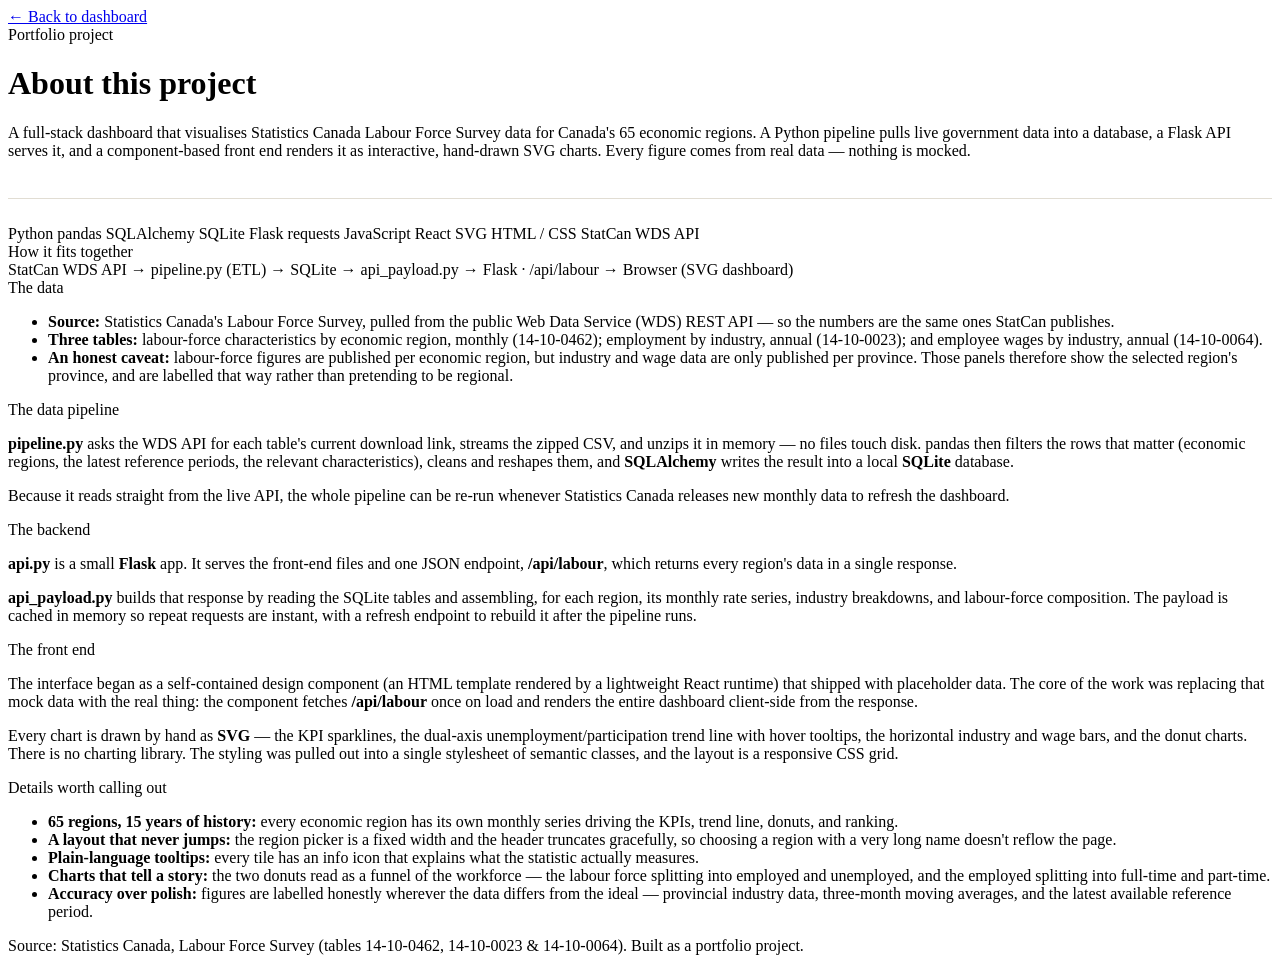
==== frontend/about.html @ 24525fd1 "created the about page, made updates to the dashboard style and info displayed" ====
<!DOCTYPE html>
<html lang="en">
<head>
<meta charset="utf-8">
<meta name="viewport" content="width=device-width, initial-scale=1">
<title>About · Regional Labour Market Dashboard</title>
<link rel="preconnect" href="https://fonts.googleapis.com">
<link rel="preconnect" href="https://fonts.gstatic.com" crossorigin>
<link href="https://fonts.googleapis.com/css2?family=Space+Grotesk:wght@400;500;600;700&family=IBM+Plex+Sans:wght@400;500;600&family=IBM+Plex+Mono:wght@400;500;600&display=swap" rel="stylesheet">
<link rel="stylesheet" href="/style.css">
</head>
<body>
<div class="page">
  <div class="wrap-narrow">

    <a class="back-link" href="/">&larr; Back to dashboard</a>

    <div class="header-titles" style="border-bottom:1px solid #E1DDD3;padding-bottom:22px;margin-bottom:26px;">
      <div class="eyebrow">
        <span class="eyebrow-dot"></span>
        Portfolio project
      </div>
      <h1 class="title">About this project</h1>
      <p class="about-lede">
        A full-stack dashboard that visualises Statistics Canada Labour Force Survey data for
        Canada's 65 economic regions. A Python pipeline pulls live government data into a database,
        a Flask API serves it, and a component-based front end renders it as interactive, hand-drawn
        SVG charts. Every figure comes from real data &mdash; nothing is mocked.
      </p>
    </div>

    <div class="stack-chips">
      <span class="chip-tag">Python</span>
      <span class="chip-tag">pandas</span>
      <span class="chip-tag">SQLAlchemy</span>
      <span class="chip-tag">SQLite</span>
      <span class="chip-tag">Flask</span>
      <span class="chip-tag">requests</span>
      <span class="chip-tag">JavaScript</span>
      <span class="chip-tag">React</span>
      <span class="chip-tag">SVG</span>
      <span class="chip-tag">HTML / CSS</span>
      <span class="chip-tag">StatCan WDS API</span>
    </div>

    <!-- Architecture -->
    <div class="card card--panel about-section">
      <div class="panel-title">How it fits together</div>
      <div class="about-flow">
        <span class="flow-step">StatCan WDS API</span>
        <span class="flow-arrow">&rarr;</span>
        <span class="flow-step">pipeline.py (ETL)</span>
        <span class="flow-arrow">&rarr;</span>
        <span class="flow-step">SQLite</span>
        <span class="flow-arrow">&rarr;</span>
        <span class="flow-step">api_payload.py</span>
        <span class="flow-arrow">&rarr;</span>
        <span class="flow-step">Flask · /api/labour</span>
        <span class="flow-arrow">&rarr;</span>
        <span class="flow-step">Browser (SVG dashboard)</span>
      </div>
    </div>

    <!-- The data -->
    <div class="card card--panel about-section">
      <div class="panel-title">The data</div>
      <ul class="about-list">
        <li><strong>Source:</strong> Statistics Canada's Labour Force Survey, pulled from the public
          Web Data Service (WDS) REST API &mdash; so the numbers are the same ones StatCan publishes.</li>
        <li><strong>Three tables:</strong> labour-force characteristics by economic region, monthly
          (14-10-0462); employment by industry, annual (14-10-0023); and employee wages by industry,
          annual (14-10-0064).</li>
        <li><strong>An honest caveat:</strong> labour-force figures are published per economic region,
          but industry and wage data are only published per province. Those panels therefore show the
          selected region's province, and are labelled that way rather than pretending to be regional.</li>
      </ul>
    </div>

    <!-- The pipeline -->
    <div class="card card--panel about-section">
      <div class="panel-title">The data pipeline</div>
      <div class="about-prose">
        <p>
          <strong>pipeline.py</strong> asks the WDS API for each table's current download link,
          streams the zipped CSV, and unzips it in memory &mdash; no files touch disk. pandas then
          filters the rows that matter (economic regions, the latest reference periods, the relevant
          characteristics), cleans and reshapes them, and <strong>SQLAlchemy</strong> writes the
          result into a local <strong>SQLite</strong> database.
        </p>
        <p>
          Because it reads straight from the live API, the whole pipeline can be re-run whenever
          Statistics Canada releases new monthly data to refresh the dashboard.
        </p>
      </div>
    </div>

    <!-- The backend -->
    <div class="card card--panel about-section">
      <div class="panel-title">The backend</div>
      <div class="about-prose">
        <p>
          <strong>api.py</strong> is a small <strong>Flask</strong> app. It serves the front-end
          files and one JSON endpoint, <strong>/api/labour</strong>, which returns every region's
          data in a single response.
        </p>
        <p>
          <strong>api_payload.py</strong> builds that response by reading the SQLite tables and
          assembling, for each region, its monthly rate series, industry breakdowns, and labour-force
          composition. The payload is cached in memory so repeat requests are instant, with a refresh
          endpoint to rebuild it after the pipeline runs.
        </p>
      </div>
    </div>

    <!-- The frontend -->
    <div class="card card--panel about-section">
      <div class="panel-title">The front end</div>
      <div class="about-prose">
        <p>
          The interface began as a self-contained design component (an HTML template rendered by a
          lightweight React runtime) that shipped with placeholder data. The core of the work was
          replacing that mock data with the real thing: the component fetches <strong>/api/labour</strong>
          once on load and renders the entire dashboard client-side from the response.
        </p>
        <p>
          Every chart is drawn by hand as <strong>SVG</strong> &mdash; the KPI sparklines, the
          dual-axis unemployment/participation trend line with hover tooltips, the horizontal industry
          and wage bars, and the donut charts. There is no charting library. The styling was pulled out
          into a single stylesheet of semantic classes, and the layout is a responsive CSS grid.
        </p>
      </div>
    </div>

    <!-- Details -->
    <div class="card card--panel about-section">
      <div class="panel-title">Details worth calling out</div>
      <ul class="about-list">
        <li><strong>65 regions, 15 years of history:</strong> every economic region has its own monthly
          series driving the KPIs, trend line, donuts, and ranking.</li>
        <li><strong>A layout that never jumps:</strong> the region picker is a fixed width and the header
          truncates gracefully, so choosing a region with a very long name doesn't reflow the page.</li>
        <li><strong>Plain-language tooltips:</strong> every tile has an info icon that explains what the
          statistic actually measures.</li>
        <li><strong>Charts that tell a story:</strong> the two donuts read as a funnel of the workforce
          &mdash; the labour force splitting into employed and unemployed, and the employed splitting
          into full-time and part-time.</li>
        <li><strong>Accuracy over polish:</strong> figures are labelled honestly wherever the data differs
          from the ideal &mdash; provincial industry data, three-month moving averages, and the latest
          available reference period.</li>
      </ul>
    </div>

    <div class="footer-note">Source: Statistics Canada, Labour Force Survey (tables 14-10-0462, 14-10-0023 &amp; 14-10-0064). Built as a portfolio project.</div>

  </div>
</div>
</body>
</html>
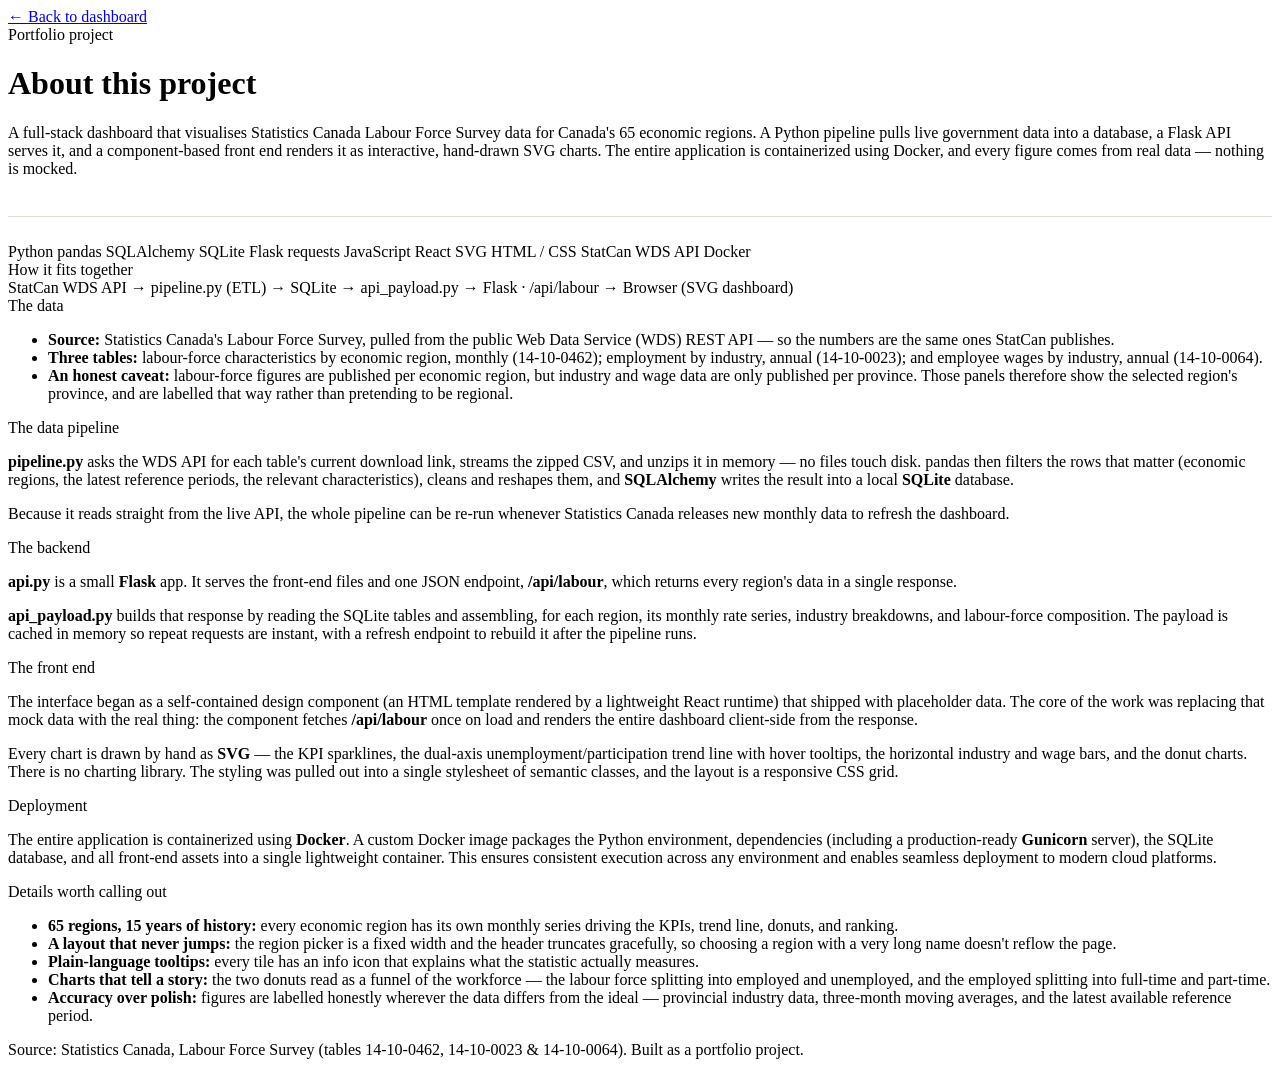
==== commit de6fe9df: "doc and about updates for docker" ====
--- a/frontend/about.html
+++ b/frontend/about.html
@@ -25,7 +25,7 @@
         A full-stack dashboard that visualises Statistics Canada Labour Force Survey data for
         Canada's 65 economic regions. A Python pipeline pulls live government data into a database,
         a Flask API serves it, and a component-based front end renders it as interactive, hand-drawn
-        SVG charts. Every figure comes from real data &mdash; nothing is mocked.
+        SVG charts. The entire application is containerized using Docker, and every figure comes from real data &mdash; nothing is mocked.
       </p>
     </div>
 
@@ -41,6 +41,7 @@
       <span class="chip-tag">SVG</span>
       <span class="chip-tag">HTML / CSS</span>
       <span class="chip-tag">StatCan WDS API</span>
+      <span class="chip-tag">Docker</span>
     </div>
 
     <!-- Architecture -->
@@ -131,6 +132,16 @@
       </div>
     </div>
 
+    <!-- Deployment -->
+    <div class="card card--panel about-section">
+      <div class="panel-title">Deployment</div>
+      <div class="about-prose">
+        <p>
+          The entire application is containerized using <strong>Docker</strong>. A custom Docker image packages the Python environment, dependencies (including a production-ready <strong>Gunicorn</strong> server), the SQLite database, and all front-end assets into a single lightweight container. This ensures consistent execution across any environment and enables seamless deployment to modern cloud platforms.
+        </p>
+      </div>
+    </div>
+
     <!-- Details -->
     <div class="card card--panel about-section">
       <div class="panel-title">Details worth calling out</div>
